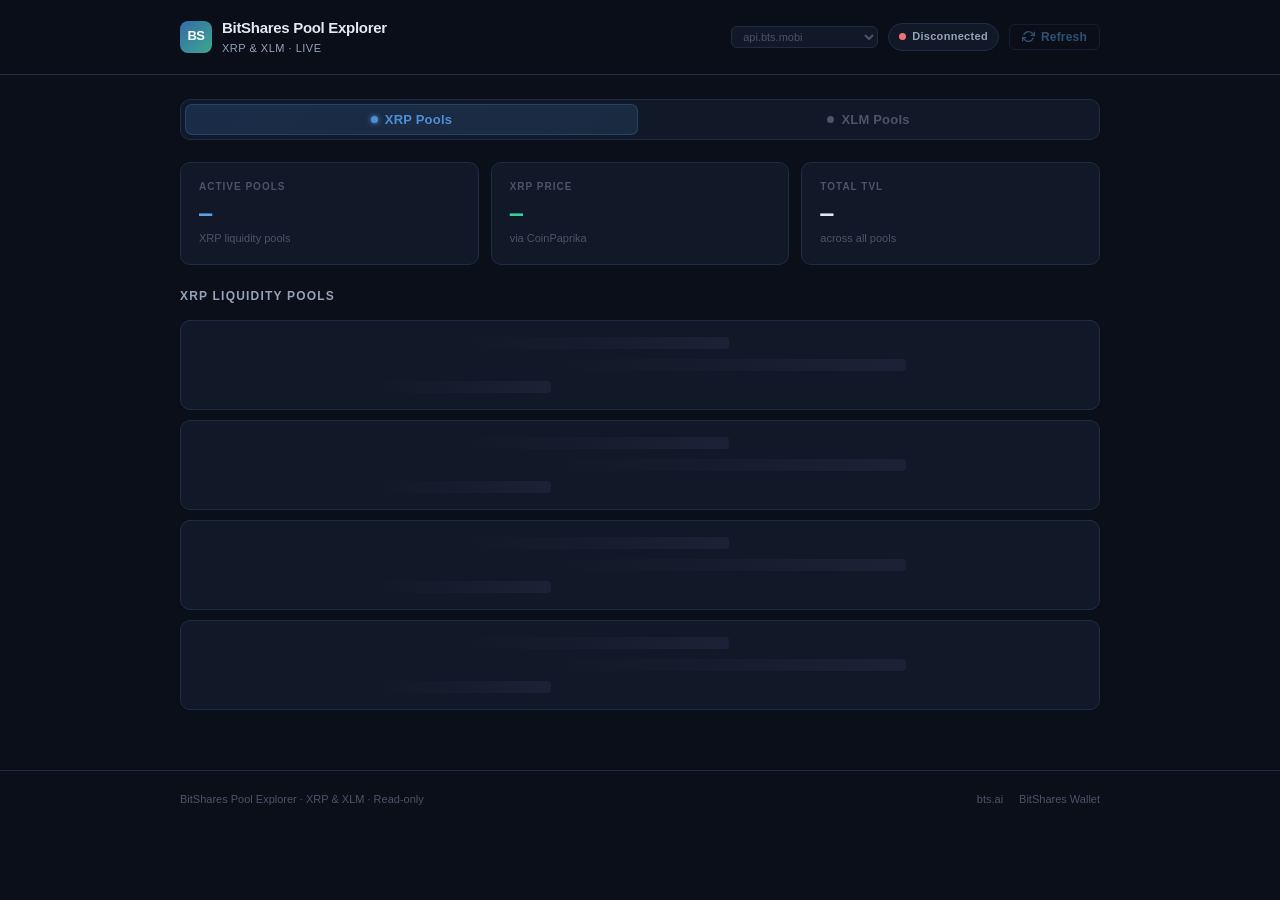
==== index.html @ 39a5f492 "Add files via upload" ====
<!DOCTYPE html>
<html lang="en">
<head>
  <meta charset="UTF-8" />
  <meta name="viewport" content="width=device-width, initial-scale=1.0" />
  <title>BitShares Pool Explorer · XRP &amp; XLM</title>
  <style>
    /* ── Reset & Base ─────────────────────────────────────────── */
    *, *::before, *::after { box-sizing: border-box; margin: 0; padding: 0; }

    :root {
      --bg:          #0b0f1a;
      --surface:     #111827;
      --surface2:    #1a2235;
      --border:      #1e2d45;
      --border2:     #243350;

      /* XRP palette */
      --xrp:         #346aa9;
      --xrp-light:   #4d8fd4;
      --xrp-glow:    rgba(52, 106, 169, 0.18);

      /* XLM palette */
      --xlm:         #2d6e5e;
      --xlm-light:   #3da88e;
      --xlm-glow:    rgba(45, 110, 94, 0.18);

      /* Active token colours (swapped by JS) */
      --tok:         var(--xrp);
      --tok-light:   var(--xrp-light);
      --tok-glow:    var(--xrp-glow);

      --accent:      #5ba3e0;
      --green:       #34d399;
      --red:         #f87171;
      --yellow:      #fbbf24;
      --text:        #e2e8f0;
      --text-dim:    #94a3b8;
      --text-mute:   #4a5568;
      --mono:        'SF Mono', 'Fira Code', 'Fira Mono', 'Roboto Mono', monospace;
      --radius:      10px;
      --radius-sm:   6px;
      --tr:          180ms ease;
    }

    html { scroll-behavior: smooth; }

    body {
      font-family: -apple-system, BlinkMacSystemFont, 'Segoe UI', Roboto, Oxygen, sans-serif;
      background: var(--bg);
      color: var(--text);
      min-height: 100vh;
      line-height: 1.6;
      -webkit-font-smoothing: antialiased;
    }

    /* ── Layout ───────────────────────────────────────────────── */
    .wrap { max-width: 960px; margin: 0 auto; padding: 0 20px; }

    /* ── Header ───────────────────────────────────────────────── */
    header {
      border-bottom: 1px solid var(--border);
      padding: 16px 0;
      position: sticky; top: 0;
      background: rgba(11,15,26,0.93);
      backdrop-filter: blur(12px);
      -webkit-backdrop-filter: blur(12px);
      z-index: 100;
    }

    .header-inner {
      display: flex; align-items: center;
      justify-content: space-between; gap: 12px;
    }

    .brand { display: flex; align-items: center; gap: 10px; }

    .brand-icon {
      width: 32px; height: 32px;
      background: linear-gradient(135deg, var(--xrp) 0%, var(--xlm-light) 100%);
      border-radius: 8px;
      display: flex; align-items: center; justify-content: center;
      font-size: 13px; font-weight: 800; color: #fff;
      letter-spacing: -0.5px; flex-shrink: 0;
    }

    .brand-name  { font-size: 15px; font-weight: 700; letter-spacing: -0.3px; }
    .brand-sub   { font-size: 11px; color: var(--text-dim); letter-spacing: 0.5px; text-transform: uppercase; }

    .header-right { display: flex; align-items: center; gap: 10px; }

    /* ── Status pill ──────────────────────────────────────────── */
    .status-pill {
      display: flex; align-items: center; gap: 6px;
      font-size: 11px; font-weight: 600; color: var(--text-dim);
      background: var(--surface); border: 1px solid var(--border);
      border-radius: 20px; padding: 4px 10px; letter-spacing: 0.3px;
      transition: var(--tr);
    }
    .status-dot {
      width: 7px; height: 7px; border-radius: 50%;
      background: var(--text-mute); transition: var(--tr); flex-shrink: 0;
    }
    .status-pill.connected  .status-dot { background: var(--green); box-shadow: 0 0 6px var(--green); }
    .status-pill.connecting .status-dot { background: var(--yellow); animation: pulse 1s infinite; }
    .status-pill.error      .status-dot { background: var(--red); }

    @keyframes pulse { 0%,100%{opacity:1} 50%{opacity:.3} }

    /* ── Refresh button ───────────────────────────────────────── */
    .btn-refresh {
      display: flex; align-items: center; gap: 6px;
      font-size: 12px; font-weight: 600; color: var(--accent);
      background: transparent; border: 1px solid var(--border2);
      border-radius: var(--radius-sm); padding: 5px 12px;
      cursor: pointer; transition: var(--tr); letter-spacing: 0.2px;
    }
    .btn-refresh:hover:not(:disabled) {
      background: var(--xrp-glow); border-color: var(--xrp); color: var(--xrp-light);
    }
    .btn-refresh:disabled { opacity: .45; cursor: not-allowed; }
    .btn-refresh svg { transition: transform .5s ease; }
    .btn-refresh.spinning svg { animation: spin .7s linear infinite; }
    @keyframes spin { to { transform: rotate(360deg); } }

    /* ── Node selector ────────────────────────────────────────── */
    .node-select {
      font-size: 11px; color: var(--text-mute);
      background: var(--surface); border: 1px solid var(--border);
      border-radius: var(--radius-sm); padding: 3px 7px;
      cursor: pointer; outline: none; transition: var(--tr);
    }
    .node-select:hover, .node-select:focus {
      border-color: var(--border2); color: var(--text-dim);
    }

    /* ── Tab bar ──────────────────────────────────────────────── */
    .tab-bar {
      display: flex; gap: 4px;
      background: var(--surface); border: 1px solid var(--border);
      border-radius: var(--radius); padding: 4px;
      margin-bottom: 22px;
    }

    .tab-btn {
      flex: 1; display: flex; align-items: center; justify-content: center; gap: 7px;
      font-size: 13px; font-weight: 700; letter-spacing: 0.2px;
      padding: 8px 14px; border-radius: 7px; border: none;
      background: transparent; color: var(--text-mute);
      cursor: pointer; transition: var(--tr);
    }
    .tab-btn:hover { color: var(--text-dim); background: var(--surface2); }

    .tab-btn.active-xrp {
      background: linear-gradient(135deg, rgba(52,106,169,.25) 0%, rgba(77,143,212,.15) 100%);
      color: var(--xrp-light);
      box-shadow: inset 0 0 0 1px rgba(52,106,169,.4);
    }
    .tab-btn.active-xlm {
      background: linear-gradient(135deg, rgba(45,110,94,.25) 0%, rgba(61,168,142,.15) 100%);
      color: var(--xlm-light);
      box-shadow: inset 0 0 0 1px rgba(45,110,94,.4);
    }

    .tab-dot {
      width: 7px; height: 7px; border-radius: 50%; flex-shrink: 0;
    }
    .tab-btn.active-xrp .tab-dot { background: var(--xrp-light); box-shadow: 0 0 5px var(--xrp-light); }
    .tab-btn.active-xlm .tab-dot { background: var(--xlm-light); box-shadow: 0 0 5px var(--xlm-light); }
    .tab-btn:not(.active-xrp):not(.active-xlm) .tab-dot { background: var(--text-mute); }

    /* ── Main ─────────────────────────────────────────────────── */
    main { padding: 24px 0 60px; }

    /* ── Summary bar ──────────────────────────────────────────── */
    .summary-bar {
      display: grid; grid-template-columns: repeat(3,1fr);
      gap: 12px; margin-bottom: 22px;
    }

    .stat-card {
      background: var(--surface); border: 1px solid var(--border);
      border-radius: var(--radius); padding: 16px 18px;
      position: relative; overflow: hidden; transition: border-color var(--tr);
    }
    .stat-card::before {
      content: ''; position: absolute; top: 0; left: 0; right: 0; height: 2px;
      background: linear-gradient(90deg, var(--tok) 0%, var(--tok-light) 100%);
      opacity: 0; transition: opacity var(--tr);
    }
    .stat-card:hover { border-color: var(--border2); }
    .stat-card:hover::before { opacity: 1; }

    .stat-label {
      font-size: 10px; font-weight: 700; text-transform: uppercase;
      letter-spacing: 1px; color: var(--text-mute); margin-bottom: 6px;
    }
    .stat-value {
      font-size: 22px; font-weight: 800; font-family: var(--mono);
      letter-spacing: -0.5px; line-height: 1.2;
    }
    .stat-value.green { color: var(--green); }
    .stat-value.tok   { color: var(--accent); }
    .stat-sub { font-size: 11px; color: var(--text-mute); margin-top: 3px; }

    /* ── Section heading ──────────────────────────────────────── */
    .section-head {
      display: flex; align-items: center; justify-content: space-between;
      margin-bottom: 14px;
    }
    .section-title {
      font-size: 12px; font-weight: 700; text-transform: uppercase;
      letter-spacing: 1.2px; color: var(--text-dim);
    }
    .section-count { font-size: 11px; color: var(--text-mute); }

    /* ── Pool list ────────────────────────────────────────────── */
    .pool-list { display: flex; flex-direction: column; gap: 10px; }

    /* ── Pool card ────────────────────────────────────────────── */
    .pool-card {
      background: var(--surface); border: 1px solid var(--border);
      border-radius: var(--radius); overflow: hidden;
      transition: border-color var(--tr), box-shadow var(--tr);
    }
    .pool-card:hover {
      border-color: var(--border2); box-shadow: 0 4px 24px rgba(0,0,0,.3);
    }

    .pool-card-inner {
      display: grid; grid-template-columns: auto 1fr auto; align-items: center;
    }

    .pool-accent {
      width: 3px; align-self: stretch;
      background: linear-gradient(180deg, var(--tok) 0%, var(--tok-light) 100%);
    }

    .pool-main { padding: 14px 16px; display: flex; flex-direction: column; gap: 8px; min-width: 0; }

    .pool-top {
      display: flex; align-items: center; justify-content: space-between; gap: 12px;
    }
    .pool-name-row { display: flex; align-items: center; gap: 8px; min-width: 0; }

    .pool-badge {
      font-size: 10px; font-weight: 700; text-transform: uppercase; letter-spacing: .8px;
      background: var(--tok-glow); border: 1px solid rgba(255,255,255,.08);
      color: var(--tok-light); border-radius: 4px; padding: 2px 6px; flex-shrink: 0;
    }
    .pool-name {
      font-size: 14px; font-weight: 700;
      white-space: nowrap; overflow: hidden; text-overflow: ellipsis;
    }
    .pool-id { font-size: 10px; color: var(--text-mute); font-family: var(--mono); flex-shrink: 0; }
    .pool-fee-badge {
      font-size: 10px; font-weight: 600; color: var(--text-mute);
      background: var(--surface2); border: 1px solid var(--border);
      border-radius: 4px; padding: 2px 7px; flex-shrink: 0;
    }

    .pool-balances { display: flex; align-items: center; gap: 6px; flex-wrap: wrap; }

    .balance-chip {
      display: flex; align-items: center; gap: 5px;
      background: var(--surface2); border: 1px solid var(--border);
      border-radius: var(--radius-sm); padding: 4px 10px;
      font-size: 12px; font-family: var(--mono); transition: var(--tr);
    }
    .balance-chip:hover { border-color: var(--border2); }
    .balance-chip .sym { font-size: 10px; font-weight: 700; color: var(--text-dim); text-transform: uppercase; }
    .balance-chip .amt { font-weight: 600; }

    .balance-sep { color: var(--text-mute); font-size: 12px; padding: 0 2px; }
    .metric-ratio { font-size: 11px; color: var(--text-mute); font-family: var(--mono); }

    .pool-metrics {
      padding: 14px 18px 14px 0;
      display: flex; flex-direction: column; align-items: flex-end; gap: 6px; flex-shrink: 0;
    }
    .metric-tvl {
      font-size: 16px; font-weight: 800; color: var(--accent);
      font-family: var(--mono); letter-spacing: -0.5px;
    }
    .metric-label {
      font-size: 10px; font-weight: 700; text-transform: uppercase;
      letter-spacing: .8px; color: var(--text-mute);
    }
    .metric-usd { font-size: 12px; color: var(--green); font-family: var(--mono); font-weight: 600; }

    .pool-share-row { padding: 0 16px 12px; }
    .share-bar-wrap { display: flex; align-items: center; gap: 8px; }
    .share-bar-track {
      flex: 1; height: 3px; background: var(--surface2); border-radius: 2px; overflow: hidden;
    }
    .share-bar-fill {
      height: 100%;
      background: linear-gradient(90deg, var(--tok) 0%, var(--tok-light) 100%);
      border-radius: 2px; transition: width .6s cubic-bezier(.4,0,.2,1);
    }
    .share-pct {
      font-size: 10px; font-family: var(--mono); color: var(--text-mute);
      flex-shrink: 0; width: 34px; text-align: right;
    }

    /* ── State boxes ──────────────────────────────────────────── */
    .state-box {
      background: var(--surface); border: 1px solid var(--border);
      border-radius: var(--radius); padding: 40px 24px; text-align: center;
    }
    .state-icon { font-size: 32px; margin-bottom: 12px; display: block; }
    .state-title { font-size: 15px; font-weight: 700; margin-bottom: 6px; }
    .state-msg { font-size: 13px; color: var(--text-dim); max-width: 320px; margin: 0 auto 16px; }

    .state-box.error-box {
      border-color: rgba(248,113,113,.25); background: rgba(248,113,113,.04);
    }
    .state-box.error-box .state-title { color: var(--red); }

    .btn-retry {
      font-size: 12px; font-weight: 700; color: var(--red);
      background: transparent; border: 1px solid rgba(248,113,113,.4);
      border-radius: var(--radius-sm); padding: 7px 18px;
      cursor: pointer; transition: var(--tr); letter-spacing: .3px;
    }
    .btn-retry:hover { background: rgba(248,113,113,.1); border-color: var(--red); }

    /* ── Skeleton ─────────────────────────────────────────────── */
    .skeleton {
      background: linear-gradient(90deg, var(--surface) 25%, var(--surface2) 50%, var(--surface) 75%);
      background-size: 200% 100%; animation: shimmer 1.4s infinite; border-radius: 4px;
    }
    @keyframes shimmer { 0%{background-position:200% 0} 100%{background-position:-200% 0} }

    .skel-card {
      background: var(--surface); border: 1px solid var(--border);
      border-radius: var(--radius); padding: 16px;
      display: flex; flex-direction: column; gap: 10px;
    }
    .skel-line { height: 12px; }
    .skel-line.w-60 { width: 60%; }
    .skel-line.w-40 { width: 40%; }
    .skel-line.w-80 { width: 80%; }

    /* ── Footer ───────────────────────────────────────────────── */
    footer { border-top: 1px solid var(--border); padding: 20px 0; }
    .footer-inner {
      display: flex; align-items: center; justify-content: space-between;
      flex-wrap: wrap; gap: 10px;
    }
    .footer-left { font-size: 11px; color: var(--text-mute); }
    .footer-right { display: flex; align-items: center; gap: 16px; }
    .footer-link {
      font-size: 11px; color: var(--text-mute); text-decoration: none; transition: color var(--tr);
    }
    .footer-link:hover { color: var(--accent); }
    .last-updated { font-size: 11px; color: var(--text-mute); font-family: var(--mono); }

    /* ── Price flash ──────────────────────────────────────────── */
    .price-flash { animation: flash .4s ease; }
    @keyframes flash { 0%{color:var(--green)} 100%{color:inherit} }

    /* ── Tab panel visibility ─────────────────────────────────── */
    .tab-panel { display: none; }
    .tab-panel.active { display: block; }

    /* ── Responsive ───────────────────────────────────────────── */
    @media (max-width: 640px) {
      .summary-bar { grid-template-columns: repeat(2,1fr); }
      .summary-bar .stat-card:last-child { grid-column: 1/-1; }
      .pool-card-inner { grid-template-columns: auto 1fr; }
      .pool-metrics { display: none; }
      .stat-value { font-size: 18px; }
      .header-inner { flex-wrap: wrap; gap: 8px; }
      .tab-btn { font-size: 12px; padding: 7px 10px; }
    }
    @media (max-width: 420px) {
      .summary-bar { grid-template-columns: 1fr; }
      .summary-bar .stat-card:last-child { grid-column: auto; }
    }
  </style>
</head>
<body>

<!-- ── Header ───────────────────────────────────────────────── -->
<header>
  <div class="wrap">
    <div class="header-inner">
      <div class="brand">
        <div class="brand-icon">BS</div>
        <div>
          <div class="brand-name">BitShares Pool Explorer</div>
          <div class="brand-sub">XRP &amp; XLM · Live</div>
        </div>
      </div>
      <div class="header-right">
        <select class="node-select" id="nodeSelect" title="BitShares node">
          <option value="wss://api.bts.mobi/ws">api.bts.mobi</option>
          <option value="wss://node.xbts.io/ws">node.xbts.io</option>
          <option value="wss://eu.nodes.bitshares.ws/ws">eu.nodes.bitshares.ws</option>
          <option value="wss://api.bitshares.bhuz.info/ws">api.bitshares.bhuz.info</option>
        </select>
        <div class="status-pill connecting" id="statusPill">
          <div class="status-dot"></div>
          <span id="statusText">Connecting</span>
        </div>
        <button class="btn-refresh" id="refreshBtn" disabled>
          <svg id="refreshIcon" width="13" height="13" viewBox="0 0 24 24" fill="none"
               stroke="currentColor" stroke-width="2.5" stroke-linecap="round" stroke-linejoin="round">
            <polyline points="23 4 23 10 17 10"></polyline>
            <polyline points="1 20 1 14 7 14"></polyline>
            <path d="M3.51 9a9 9 0 0 1 14.85-3.36L23 10M1 14l4.64 4.36A9 9 0 0 0 20.49 15"></path>
          </svg>
          Refresh
        </button>
      </div>
    </div>
  </div>
</header>

<!-- ── Main ─────────────────────────────────────────────────── -->
<main>
  <div class="wrap">

    <!-- Tab bar -->
    <div class="tab-bar">
      <button class="tab-btn active-xrp" id="tabXRP" onclick="switchTab('xrp')">
        <span class="tab-dot"></span> XRP Pools
      </button>
      <button class="tab-btn" id="tabXLM" onclick="switchTab('xlm')">
        <span class="tab-dot"></span> XLM Pools
      </button>
    </div>

    <!-- ── XRP Panel ──────────────────────────────────────────── -->
    <div class="tab-panel active" id="panelXRP">
      <div class="summary-bar">
        <div class="stat-card">
          <div class="stat-label">Active Pools</div>
          <div class="stat-value tok" id="xrpStatPools">—</div>
          <div class="stat-sub">XRP liquidity pools</div>
        </div>
        <div class="stat-card">
          <div class="stat-label">XRP Price</div>
          <div class="stat-value green" id="xrpStatPrice">—</div>
          <div class="stat-sub">via CoinPaprika</div>
        </div>
        <div class="stat-card">
          <div class="stat-label">Total TVL</div>
          <div class="stat-value" id="xrpStatTVL">—</div>
          <div class="stat-sub" id="xrpStatTVLUsd">across all pools</div>
        </div>
      </div>
      <div class="section-head">
        <div class="section-title">XRP Liquidity Pools</div>
        <div class="section-count" id="xrpPoolCount"></div>
      </div>
      <div class="pool-list" id="xrpPoolList">
        <div class="skel-card"><div class="skel-line w-60 skeleton"></div><div class="skel-line w-80 skeleton"></div><div class="skel-line w-40 skeleton"></div></div>
        <div class="skel-card"><div class="skel-line w-60 skeleton"></div><div class="skel-line w-80 skeleton"></div><div class="skel-line w-40 skeleton"></div></div>
        <div class="skel-card"><div class="skel-line w-60 skeleton"></div><div class="skel-line w-80 skeleton"></div><div class="skel-line w-40 skeleton"></div></div>
        <div class="skel-card"><div class="skel-line w-60 skeleton"></div><div class="skel-line w-80 skeleton"></div><div class="skel-line w-40 skeleton"></div></div>
      </div>
    </div>

    <!-- ── XLM Panel ──────────────────────────────────────────── -->
    <div class="tab-panel" id="panelXLM">
      <div class="summary-bar">
        <div class="stat-card">
          <div class="stat-label">Active Pools</div>
          <div class="stat-value tok" id="xlmStatPools">—</div>
          <div class="stat-sub">XLM liquidity pools</div>
        </div>
        <div class="stat-card">
          <div class="stat-label">XLM Price</div>
          <div class="stat-value green" id="xlmStatPrice">—</div>
          <div class="stat-sub">via CoinPaprika</div>
        </div>
        <div class="stat-card">
          <div class="stat-label">Total TVL</div>
          <div class="stat-value" id="xlmStatTVL">—</div>
          <div class="stat-sub" id="xlmStatTVLUsd">across all pools</div>
        </div>
      </div>
      <div class="section-head">
        <div class="section-title">XLM Liquidity Pools</div>
        <div class="section-count" id="xlmPoolCount"></div>
      </div>
      <div class="pool-list" id="xlmPoolList">
        <div class="skel-card"><div class="skel-line w-60 skeleton"></div><div class="skel-line w-80 skeleton"></div><div class="skel-line w-40 skeleton"></div></div>
        <div class="skel-card"><div class="skel-line w-60 skeleton"></div><div class="skel-line w-80 skeleton"></div><div class="skel-line w-40 skeleton"></div></div>
        <div class="skel-card"><div class="skel-line w-60 skeleton"></div><div class="skel-line w-80 skeleton"></div><div class="skel-line w-40 skeleton"></div></div>
      </div>
    </div>

  </div>
</main>

<!-- ── Footer ───────────────────────────────────────────────── -->
<footer>
  <div class="wrap">
    <div class="footer-inner">
      <div class="footer-left">BitShares Pool Explorer · XRP &amp; XLM · Read-only</div>
      <div class="footer-right">
        <span class="last-updated" id="lastUpdated"></span>
        <a class="footer-link" href="https://bts.ai" target="_blank" rel="noopener">bts.ai</a>
        <a class="footer-link" href="https://wallet.bitshares.org" target="_blank" rel="noopener">BitShares Wallet</a>
      </div>
    </div>
  </div>
</footer>

<script>
(() => {
  'use strict';

  /* ── Pool configuration ──────────────────────────────────── */
  const POOLS = {
    xrp: {
      ids: ['1.19.44', '1.19.133', '1.19.518', '1.19.394'],
      labels: {
        '1.19.44':  'XRP / TWENTIX',
        '1.19.133': 'XRP / BTS',
        '1.19.518': 'XRP / BTC',
        '1.19.394': 'XRP / HONEST.MONEY',
      },
      tokenSymbolPattern: /xrp/i,
      priceUrl: 'https://api.coinpaprika.com/v1/tickers/xrp-xrp',
      tokenName: 'XRP',
      cssToken: 'xrp',
    },
    xlm: {
      ids: ['1.19.464', '1.19.399', '1.19.434'],
      labels: {
        '1.19.464': 'TWENTIX / XLM',
        '1.19.399': 'BTS / XLM',
        '1.19.434': 'HONEST.MONEY / XLM',
      },
      tokenSymbolPattern: /xlm/i,
      priceUrl: 'https://api.coinpaprika.com/v1/tickers/xlm-stellar',
      tokenName: 'XLM',
      cssToken: 'xlm',
    },
  };

  /* ── App state ───────────────────────────────────────────── */
  const state = {
    xrp: { pools: [], price: null, loaded: false, loading: false },
    xlm: { pools: [], price: null, loaded: false, loading: false },
  };

  let activeTab = 'xrp';

  /* ── WebSocket / RPC ─────────────────────────────────────── */
  let ws = null;
  let callId = 0;
  const pending = new Map();
  let reconnectAttempts = 0;
  const MAX_RECONNECT = 6;
  let refreshTimer = null;
  const REFRESH_INTERVAL_MS = 60_000;

  /* ── DOM helpers ─────────────────────────────────────────── */
  const $ = id => document.getElementById(id);

  /* ── Number formatting ───────────────────────────────────── */
  function fmtNum(n, d = 2) {
    if (n >= 1_000_000) return (n / 1_000_000).toFixed(d) + 'M';
    if (n >= 1_000)     return (n / 1_000).toFixed(d) + 'K';
    return n.toFixed(d);
  }

  function fmtToken(n, sym) {
    if (n >= 1_000_000) return (n / 1_000_000).toFixed(3) + 'M ' + sym;
    if (n >= 1_000)     return (n / 1_000).toFixed(2) + 'K ' + sym;
    return n.toFixed(4) + ' ' + sym;
  }

  function fmtUSD(n) {
    if (n >= 1_000_000) return '$' + (n / 1_000_000).toFixed(2) + 'M';
    if (n >= 1_000)     return '$' + (n / 1_000).toFixed(2) + 'K';
    return '$' + n.toFixed(2);
  }

  function fmtTime(d) {
    return d.toLocaleTimeString([], { hour: '2-digit', minute: '2-digit', second: '2-digit' });
  }

  function escHtml(s) {
    return String(s)
      .replace(/&/g,'&amp;').replace(/</g,'&lt;')
      .replace(/>/g,'&gt;').replace(/"/g,'&quot;');
  }

  /* ── Status UI ───────────────────────────────────────────── */
  function setStatus(cls, label) {
    $('statusPill').className = 'status-pill ' + cls;
    $('statusText').textContent = label;
  }

  function setRefreshing(active) {
    $('refreshBtn').disabled = active;
    $('refreshBtn').classList.toggle('spinning', active);
  }

  /* ── CSS token theme ─────────────────────────────────────── */
  function applyTokenTheme(tok) {
    const root = document.documentElement;
    if (tok === 'xlm') {
      root.style.setProperty('--tok',       'var(--xlm)');
      root.style.setProperty('--tok-light', 'var(--xlm-light)');
      root.style.setProperty('--tok-glow',  'var(--xlm-glow)');
    } else {
      root.style.setProperty('--tok',       'var(--xrp)');
      root.style.setProperty('--tok-light', 'var(--xrp-light)');
      root.style.setProperty('--tok-glow',  'var(--xrp-glow)');
    }
  }

  /* ── Tab switching ───────────────────────────────────────── */
  window.switchTab = function(tab) {
    activeTab = tab;

    // Panels
    $('panelXRP').classList.toggle('active', tab === 'xrp');
    $('panelXLM').classList.toggle('active', tab === 'xlm');

    // Tab buttons
    $('tabXRP').className = 'tab-btn' + (tab === 'xrp' ? ' active-xrp' : '');
    $('tabXLM').className = 'tab-btn' + (tab === 'xlm' ? ' active-xlm' : '');

    // Theme
    applyTokenTheme(tab);

    // Lazy-load: fetch XLM data the first time the tab is opened
    if (tab === 'xlm' && !state.xlm.loaded && !state.xlm.loading) {
      loadToken('xlm');
    }
  };

  /* ── WebSocket connection ────────────────────────────────── */
  function getNodeUrl() { return $('nodeSelect').value; }

  function connect() {
    if (ws && (ws.readyState === WebSocket.OPEN || ws.readyState === WebSocket.CONNECTING)) return;
    setStatus('connecting', 'Connecting');
    $('refreshBtn').disabled = true;

    ws = new WebSocket(getNodeUrl());

    ws.onopen = () => {
      reconnectAttempts = 0;
      setStatus('connected', 'Live');
      $('refreshBtn').disabled = false;
      loadToken('xrp');
    };

    ws.onmessage = evt => {
      let msg;
      try { msg = JSON.parse(evt.data); } catch { return; }
      const entry = pending.get(msg.id);
      if (!entry) return;
      clearTimeout(entry.timer);
      pending.delete(msg.id);
      msg.error ? entry.reject(new Error(msg.error.message || 'RPC error'))
                : entry.resolve(msg.result);
    };

    ws.onclose = () => {
      setStatus('error', 'Disconnected');
      $('refreshBtn').disabled = true;
      scheduleReconnect();
    };

    ws.onerror = () => setStatus('error', 'Error');
  }

  function scheduleReconnect() {
    if (reconnectAttempts >= MAX_RECONNECT) { setStatus('error', 'Offline'); return; }
    reconnectAttempts++;
    setTimeout(connect, Math.min(1000 * reconnectAttempts, 15000));
  }

  function rpc(method, params, timeout = 12_000) {
    return new Promise((resolve, reject) => {
      if (!ws || ws.readyState !== WebSocket.OPEN) {
        reject(new Error('WebSocket not open')); return;
      }
      const id = ++callId;
      const timer = setTimeout(() => {
        pending.delete(id); reject(new Error('RPC timeout'));
      }, timeout);
      pending.set(id, { resolve, reject, timer });
      ws.send(JSON.stringify({ id, method: 'call', params: [0, method, params] }));
    });
  }

  /* ── BitShares data fetching ─────────────────────────────── */
  async function getObjects(ids) {
    return rpc('get_objects', [ids]);
  }

  async function fetchPoolData(cfg) {
    const raw = await getObjects(cfg.ids);
    const valid = raw.filter(Boolean);

    const assetIds = [...new Set(valid.flatMap(p => [p.asset_a, p.asset_b]))];
    const assetObjs = await getObjects(assetIds);
    const assetMap = {};
    assetObjs.filter(Boolean).forEach(a => { assetMap[a.id] = a; });

    return valid.map(pool => {
      const assetA = assetMap[pool.asset_a] || { symbol: '?', precision: 5 };
      const assetB = assetMap[pool.asset_b] || { symbol: '?', precision: 5 };
      const amtA   = pool.balance_a / Math.pow(10, assetA.precision);
      const amtB   = pool.balance_b / Math.pow(10, assetB.precision);

      // Identify the native-token side (XRP or XLM)
      const isTokA = cfg.tokenSymbolPattern.test(assetA.symbol);
      const isTokB = cfg.tokenSymbolPattern.test(assetB.symbol);
      const tokAmt = isTokA ? amtA : isTokB ? amtB : amtB;

      // TVL = 2 × native-token balance (balanced pool invariant)
      const tvl = 2 * tokAmt;

      // Price ratio: units of the non-native asset per 1 native token
      let ratio = 0, ratioSymbol = '';
      if (isTokA && amtA > 0) { ratio = amtB / amtA; ratioSymbol = assetB.symbol; }
      else if (isTokB && amtB > 0) { ratio = amtA / amtB; ratioSymbol = assetA.symbol; }

      const feePct = pool.taker_fee_percent != null
        ? (pool.taker_fee_percent / 100).toFixed(2) + '%' : '—';

      return {
        id: pool.id,
        name: cfg.labels[pool.id] || `${assetA.symbol}/${assetB.symbol}`,
        assetA: { symbol: assetA.symbol, amount: amtA },
        assetB: { symbol: assetB.symbol, amount: amtB },
        tvl, ratio, ratioSymbol, feePct,
      };
    });
  }

  async function fetchPrice(url) {
    try {
      const res  = await fetch(url);
      const data = await res.json();
      return data?.quotes?.USD?.price ?? null;
    } catch { return null; }
  }

  /* ── Render helpers ──────────────────────────────────────── */
  function renderSkeletons(listEl, count) {
    listEl.innerHTML = Array.from({ length: count }, () => `
      <div class="skel-card">
        <div class="skel-line w-60 skeleton"></div>
        <div class="skel-line w-80 skeleton"></div>
        <div class="skel-line w-40 skeleton"></div>
      </div>`).join('');
  }

  function renderSummary(tok, pools, price) {
    const totalTVL = pools.reduce((s, p) => s + p.tvl, 0);
    const cfg = POOLS[tok];
    const pfx = tok; // 'xrp' or 'xlm'

    $(pfx + 'StatPools').textContent = pools.length;

    const priceEl = $(pfx + 'StatPrice');
    if (price !== null) {
      priceEl.textContent = '$' + price.toFixed(4);
      priceEl.classList.add('price-flash');
      setTimeout(() => priceEl.classList.remove('price-flash'), 500);
    } else {
      priceEl.textContent = '—';
    }

    $(pfx + 'StatTVL').textContent = fmtToken(totalTVL, cfg.tokenName);
    $(pfx + 'StatTVLUsd').textContent = price
      ? fmtUSD(totalTVL * price) + ' estimated'
      : 'across all pools';

    $(pfx + 'PoolCount').textContent = pools.length + ' pool' + (pools.length !== 1 ? 's' : '');
    $('lastUpdated').textContent = 'Updated ' + fmtTime(new Date());
  }

  function renderPools(tok, pools, price) {
    const listEl = $(tok + 'PoolList');
    const cfg    = POOLS[tok];

    if (!pools.length) {
      listEl.innerHTML = `
        <div class="state-box error-box">
          <span class="state-icon">⚠</span>
          <div class="state-title">No pools returned</div>
          <div class="state-msg">The node returned no data for the configured ${cfg.tokenName} pool IDs.</div>
          <button class="btn-retry" onclick="window.bsExplorer.reload('${tok}')">Retry</button>
        </div>`;
      return;
    }

    const totalTVL = pools.reduce((s, p) => s + p.tvl, 0);
    const sorted   = [...pools].sort((a, b) => b.tvl - a.tvl);

    listEl.innerHTML = sorted.map((pool, idx) => {
      const sharePct = totalTVL > 0 ? (pool.tvl / totalTVL * 100) : 0;
      const usdTVL   = price ? fmtUSD(pool.tvl * price) : null;

      return `
        <div class="pool-card">
          <div class="pool-card-inner">
            <div class="pool-accent"></div>
            <div class="pool-main">
              <div class="pool-top">
                <div class="pool-name-row">
                  <span class="pool-badge">LP ${idx + 1}</span>
                  <span class="pool-name">${escHtml(pool.name)}</span>
                  <span class="pool-id">${escHtml(pool.id)}</span>
                </div>
                <span class="pool-fee-badge">Fee ${escHtml(pool.feePct)}</span>
              </div>
              <div class="pool-balances">
                <div class="balance-chip">
                  <span class="sym">${escHtml(pool.assetA.symbol)}</span>
                  <span class="amt">${fmtNum(pool.assetA.amount, 4)}</span>
                </div>
                <span class="balance-sep">⇄</span>
                <div class="balance-chip">
                  <span class="sym">${escHtml(pool.assetB.symbol)}</span>
                  <span class="amt">${fmtNum(pool.assetB.amount, 4)}</span>
                </div>
                ${pool.ratio > 0
                  ? `<span class="metric-ratio">1 ${escHtml(cfg.tokenName)} ≈ ${fmtNum(pool.ratio, 5)} ${escHtml(pool.ratioSymbol)}</span>`
                  : ''}
              </div>
            </div>
            <div class="pool-metrics">
              <div class="metric-label">TVL</div>
              <div class="metric-tvl">${fmtToken(pool.tvl, cfg.tokenName)}</div>
              ${usdTVL ? `<div class="metric-usd">${usdTVL}</div>` : ''}
            </div>
          </div>
          <div class="pool-share-row">
            <div class="share-bar-wrap">
              <div class="share-bar-track">
                <div class="share-bar-fill" style="width:${sharePct.toFixed(1)}%"></div>
              </div>
              <span class="share-pct">${sharePct.toFixed(1)}%</span>
            </div>
          </div>
        </div>`;
    }).join('');
  }

  function renderError(tok, msg) {
    const listEl = $(tok + 'PoolList');
    listEl.innerHTML = `
      <div class="state-box error-box">
        <span class="state-icon">✕</span>
        <div class="state-title">Connection Error</div>
        <div class="state-msg">${escHtml(msg)}</div>
        <button class="btn-retry" onclick="window.bsExplorer.reload('${tok}')">Retry</button>
      </div>`;
  }

  /* ── Load orchestration ──────────────────────────────────── */
  async function loadToken(tok) {
    const s   = state[tok];
    const cfg = POOLS[tok];

    if (s.loading) return;
    s.loading = true;

    // Only show spinner if this is the active tab
    if (tok === activeTab) setRefreshing(true);

    // Show skeletons on first load
    if (!s.loaded) renderSkeletons($(tok + 'PoolList'), cfg.ids.length);

    try {
      const [price, pools] = await Promise.all([
        fetchPrice(cfg.priceUrl),
        fetchPoolData(cfg),
      ]);

      s.price  = price;
      s.pools  = pools;
      s.loaded = true;

      renderSummary(tok, pools, price);
      renderPools(tok, pools, price);
    } catch (err) {
      console.error('[BSExplorer]', tok, err);
      renderError(tok, err.message || 'Unknown error. Please retry.');
    } finally {
      s.loading = false;
      if (tok === activeTab) setRefreshing(false);
    }
  }

  async function loadAll() {
    setRefreshing(true);
    // Always reload active tab; reload the other only if already loaded
    const other = activeTab === 'xrp' ? 'xlm' : 'xrp';
    const tasks = [loadToken(activeTab)];
    if (state[other].loaded) tasks.push(loadToken(other));
    await Promise.all(tasks);
    setRefreshing(false);
  }

  /* ── Auto-refresh ────────────────────────────────────────── */
  function startAutoRefresh() {
    clearInterval(refreshTimer);
    refreshTimer = setInterval(() => {
      if (ws && ws.readyState === WebSocket.OPEN) loadAll();
    }, REFRESH_INTERVAL_MS);
  }

  /* ── Event listeners ─────────────────────────────────────── */
  $('refreshBtn').addEventListener('click', () => {
    if (!$('refreshBtn').disabled) loadAll();
  });

  $('nodeSelect').addEventListener('change', () => {
    if (ws) { ws.onclose = null; ws.close(); ws = null; }
    pending.forEach(({ reject, timer }) => { clearTimeout(timer); reject(new Error('Node changed')); });
    pending.clear();
    reconnectAttempts = 0;
    // Reset loaded flags so fresh skeletons appear
    state.xrp.loaded = false;
    state.xlm.loaded = false;
    connect();
  });

  /* ── Boot ────────────────────────────────────────────────── */
  connect();
  startAutoRefresh();

  // Expose for retry buttons
  window.bsExplorer = { reload: loadToken };

})();
</script>
</body>
</html>
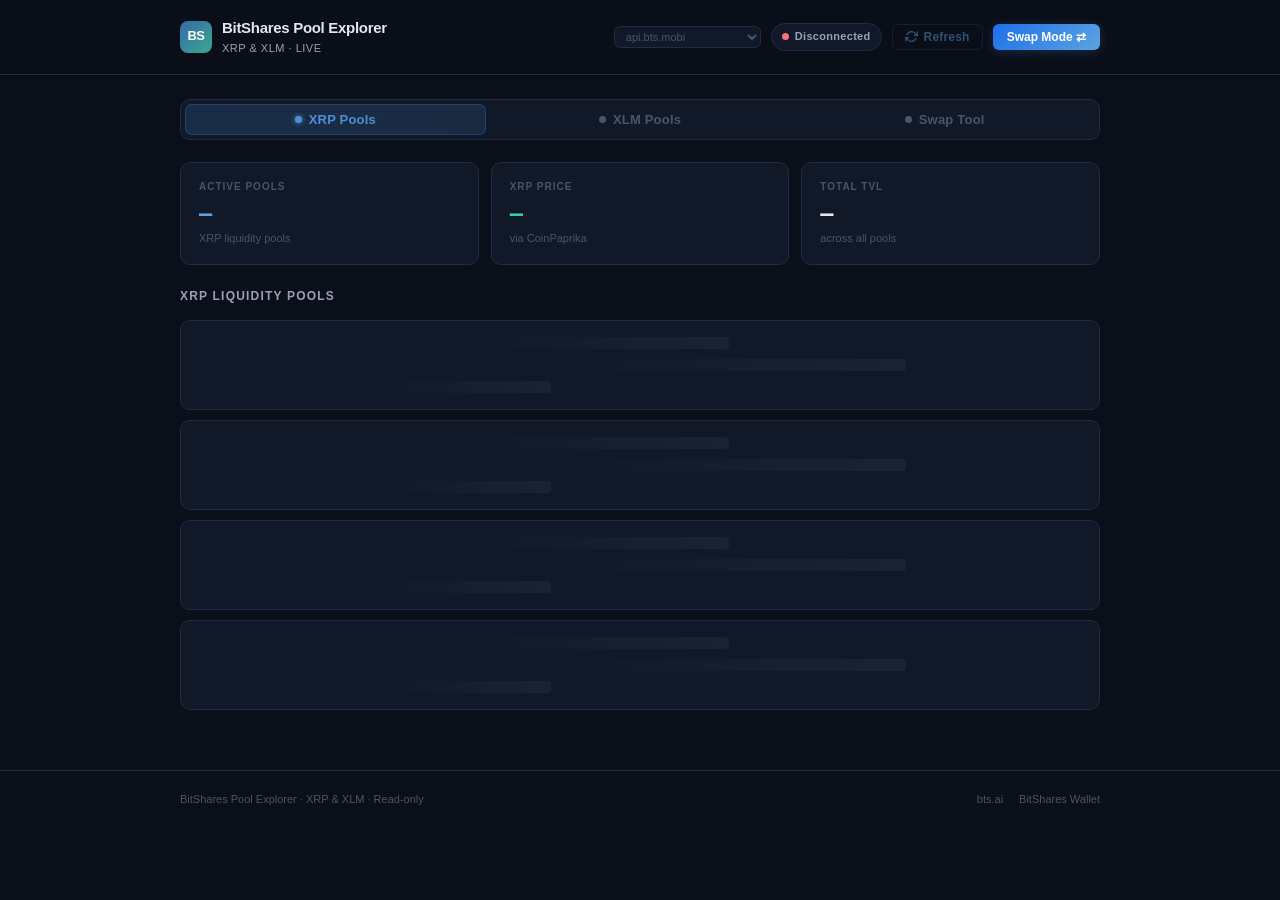
==== commit 52f7be43: "Add files via upload" ====
--- a/index.html
+++ b/index.html
@@ -4,6 +4,7 @@
   <meta charset="UTF-8" />
   <meta name="viewport" content="width=device-width, initial-scale=1.0" />
   <title>BitShares Pool Explorer · XRP &amp; XLM</title>
+  <link rel="stylesheet" href="style.css" />
   <style>
     /* ── Reset & Base ─────────────────────────────────────────── */
     *, *::before, *::after { box-sizing: border-box; margin: 0; padding: 0; }
@@ -161,13 +162,30 @@
       color: var(--xlm-light);
       box-shadow: inset 0 0 0 1px rgba(45,110,94,.4);
     }
+    .tab-btn.active-swap {
+      background: linear-gradient(135deg, rgba(91,163,224,.25) 0%, rgba(88,166,255,.15) 100%);
+      color: var(--accent);
+      box-shadow: inset 0 0 0 1px rgba(91,163,224,.4);
+    }
 
     .tab-dot {
       width: 7px; height: 7px; border-radius: 50%; flex-shrink: 0;
     }
     .tab-btn.active-xrp .tab-dot { background: var(--xrp-light); box-shadow: 0 0 5px var(--xrp-light); }
     .tab-btn.active-xlm .tab-dot { background: var(--xlm-light); box-shadow: 0 0 5px var(--xlm-light); }
-    .tab-btn:not(.active-xrp):not(.active-xlm) .tab-dot { background: var(--text-mute); }
+    .tab-btn.active-swap .tab-dot { background: var(--accent); box-shadow: 0 0 5px var(--accent); }
+    .tab-btn:not(.active-xrp):not(.active-xlm):not(.active-swap) .tab-dot { background: var(--text-mute); }
+
+    /* ── Swap Button in Header ────────────────────────────────── */
+    .btn-swap-header {
+      display: flex; align-items: center; gap: 8px;
+      font-size: 12px; font-weight: 700; color: #fff;
+      background: linear-gradient(135deg, var(--accent-dim, #1f6feb) 0%, var(--accent, #58a6ff) 100%);
+      border: none; border-radius: var(--radius-sm); padding: 6px 14px;
+      cursor: pointer; transition: var(--tr); box-shadow: 0 2px 10px rgba(88,166,255,0.2);
+    }
+    .btn-swap-header:hover { transform: translateY(-1px); box-shadow: 0 4px 15px rgba(88,166,255,0.3); }
+    .btn-swap-header:active { transform: translateY(0); }
 
     /* ── Main ─────────────────────────────────────────────────── */
     main { padding: 24px 0 60px; }
@@ -413,6 +431,9 @@
           </svg>
           Refresh
         </button>
+        <button class="btn-swap-header" onclick="switchTab('swap')">
+          Swap Mode ⇄
+        </button>
       </div>
     </div>
   </div>
@@ -429,6 +450,9 @@
       </button>
       <button class="tab-btn" id="tabXLM" onclick="switchTab('xlm')">
         <span class="tab-dot"></span> XLM Pools
+      </button>
+      <button class="tab-btn" id="tabSwap" onclick="switchTab('swap')">
+        <span class="tab-dot"></span> Swap Tool
       </button>
     </div>
 
@@ -463,7 +487,6 @@
       </div>
     </div>
 
-    <!-- ── XLM Panel ──────────────────────────────────────────── -->
     <div class="tab-panel" id="panelXLM">
       <div class="summary-bar">
         <div class="stat-card">
@@ -493,6 +516,182 @@
       </div>
     </div>
 
+    <!-- ── Swap Panel ──────────────────────────────────────────── -->
+    <div class="tab-panel" id="panelSwap">
+      <div id="swap-app">
+        <!-- ── Sub Header ────────────────────────────────────────────────── -->
+        <div class="section-head">
+          <div class="section-title">IOB XRP ⇄ IOB XLM Swap</div>
+          <div id="conn-status" class="status-badge disconnected">Disconnected</div>
+        </div>
+
+        <!-- ── Route diagram ───────────────────────────────────────────────── -->
+        <section class="route-diagram" aria-label="Route overview">
+          <div id="route-display" style="display: contents;">
+            <div class="route-node sell">
+              <div class="asset-icon xrp" id="icon-sell">X</div>
+              <span class="symbol" id="symbol-sell">IOB.XRP</span>
+              <span class="label">sell</span>
+            </div>
+            <div class="route-hop">
+              <div class="pool-tag" id="tag-pool-1">Pool 1.19.133</div>
+              <div class="hop-arrow">⇒</div>
+              <div class="mid-asset">
+                 <div class="asset-icon bts">B</div>
+                 BTS
+              </div>
+              <div class="hop-arrow">⇒</div>
+              <div class="pool-tag" id="tag-pool-2">Pool 1.19.399</div>
+            </div>
+            <div class="route-node buy">
+              <div class="asset-icon xlm" id="icon-buy">L</div>
+              <span class="symbol" id="symbol-buy">IOB.XLM</span>
+              <span class="label">receive</span>
+            </div>
+          </div>
+        </section>
+
+        <!-- ── Input form ───────────────────────────────────────────────────── -->
+        <section class="card" id="input-section">
+          <div class="toggle-row">
+            <h2>Swap Parameters</h2>
+            <button id="btn-toggle-dir" class="btn-toggle">Swap Direction ⇄</button>
+          </div>
+
+          <div class="field-group">
+            <label for="amount-input" id="label-amount">Amount to sell (IOB.XRP)</label>
+            <input
+              id="amount-input"
+              type="number"
+              min="0.0001"
+              step="0.0001"
+              value="100"
+              placeholder="e.g. 100"
+            />
+          </div>
+
+          <div class="field-group">
+            <label for="slippage-input">Slippage tolerance (%)</label>
+            <input
+              id="slippage-input"
+              type="number"
+              min="0.1"
+              max="10"
+              step="0.1"
+              value="0.5"
+              placeholder="0.5"
+            />
+          </div>
+
+          <div class="field-group">
+            <label for="account-input">
+              Account ID
+              <span class="hint">(optional — required for transaction output)</span>
+            </label>
+            <input
+              id="account-input"
+              type="text"
+              placeholder="e.g. 1.2.12345"
+              autocomplete="off"
+              spellcheck="false"
+            />
+            <div id="account-verify" class="account-name-badge hidden"></div>
+          </div>
+
+          <div class="btn-row">
+            <button id="btn-refresh" class="btn primary" disabled>
+              Fetch Live Prices
+            </button>
+            <button id="btn-connect" class="btn secondary">
+              Connect to Node
+            </button>
+          </div>
+        </section>
+
+        <!-- ── Results ─────────────────────────────────────────────────────── -->
+        <section class="card hidden" id="results-section">
+          <h2>Path Analysis</h2>
+
+          <div class="summary-grid">
+            <div class="summary-item">
+              <span class="s-label">You sell</span>
+              <span class="s-value" id="res-sell">—</span>
+            </div>
+            <div class="summary-item">
+              <span class="s-label">Intermediate BTS</span>
+              <span class="s-value" id="res-mid">—</span>
+            </div>
+            <div class="summary-item">
+              <span class="s-label">You receive</span>
+              <span class="s-value" id="res-receive">—</span>
+            </div>
+            <div class="summary-item">
+              <span class="s-label">Effective rate</span>
+              <span class="s-value" id="res-rate">—</span>
+            </div>
+          </div>
+
+          <h3>Leg Details</h3>
+          <table id="legs-table">
+            <thead>
+              <tr>
+                <th>Leg</th>
+                <th>Pool</th>
+                <th>Sell</th>
+                <th>Buy</th>
+                <th>Amount In</th>
+                <th>Amount Out</th>
+                <th>Min Receive</th>
+                <th>Fee (bps)</th>
+                <th>Price Impact</th>
+              </tr>
+            </thead>
+            <tbody id="legs-body"></tbody>
+          </table>
+
+          <h3>Pool Reserves</h3>
+          <table id="reserves-table">
+            <thead>
+              <tr>
+                <th>Pool</th>
+                <th>Asset A</th>
+                <th>Reserve A</th>
+                <th>Asset B</th>
+                <th>Reserve B</th>
+              </tr>
+            </thead>
+            <tbody id="reserves-body"></tbody>
+          </table>
+        </section>
+
+        <!-- ── Transaction output ──────────────────────────────────────────── -->
+        <section class="card hidden" id="tx-section">
+          <h2>Transaction Output</h2>
+          <p class="tx-note">
+            Account ID is required to generate a transaction.
+            The deep link opens directly in the
+            <a href="https://github.com/bitshares/beet" target="_blank" rel="noopener">Beet</a>
+            desktop wallet for signing.
+          </p>
+
+          <div class="btn-row">
+            <button id="btn-deeplink" class="btn primary">Open in Beet (deep link)</button>
+            <button id="btn-copy-json" class="btn secondary">Copy JSON</button>
+            <button id="btn-download-json" class="btn secondary">Download JSON</button>
+            <button id="btn-copy-deeplink" class="btn secondary">Copy Deep Link</button>
+          </div>
+
+          <pre id="tx-json-preview" class="code-block"></pre>
+        </section>
+
+        <!-- ── Log ─────────────────────────────────────────────────────────── -->
+        <section class="card" id="log-section">
+          <h2>Log</h2>
+          <div id="log-output" role="log" aria-live="polite"></div>
+        </section>
+      </div>
+    </div>
+
   </div>
 </main>
 
@@ -624,13 +823,15 @@
     // Panels
     $('panelXRP').classList.toggle('active', tab === 'xrp');
     $('panelXLM').classList.toggle('active', tab === 'xlm');
+    $('panelSwap').classList.toggle('active', tab === 'swap');
 
     // Tab buttons
     $('tabXRP').className = 'tab-btn' + (tab === 'xrp' ? ' active-xrp' : '');
     $('tabXLM').className = 'tab-btn' + (tab === 'xlm' ? ' active-xlm' : '');
+    $('tabSwap').className = 'tab-btn' + (tab === 'swap' ? ' active-swap' : '');
 
     // Theme
-    applyTokenTheme(tab);
+    if (tab !== 'swap') applyTokenTheme(tab);
 
     // Lazy-load: fetch XLM data the first time the tab is opened
     if (tab === 'xlm' && !state.xlm.loaded && !state.xlm.loading) {
@@ -709,36 +910,68 @@
     const assetMap = {};
     assetObjs.filter(Boolean).forEach(a => { assetMap[a.id] = a; });
 
-    return valid.map(pool => {
+    // Calculate 24h ago timestamp
+    const oneDayAgo = new Date(Date.now() - 24 * 60 * 60 * 1000).getTime();
+
+    const poolsWithHistory = await Promise.all(valid.map(async pool => {
       const assetA = assetMap[pool.asset_a] || { symbol: '?', precision: 5 };
       const assetB = assetMap[pool.asset_b] || { symbol: '?', precision: 5 };
       const amtA   = pool.balance_a / Math.pow(10, assetA.precision);
       const amtB   = pool.balance_b / Math.pow(10, assetB.precision);
 
-      // Identify the native-token side (XRP or XLM)
       const isTokA = cfg.tokenSymbolPattern.test(assetA.symbol);
       const isTokB = cfg.tokenSymbolPattern.test(assetB.symbol);
       const tokAmt = isTokA ? amtA : isTokB ? amtB : amtB;
-
-      // TVL = 2 × native-token balance (balanced pool invariant)
       const tvl = 2 * tokAmt;
 
-      // Price ratio: units of the non-native asset per 1 native token
+      // Fetch history for Volume/APY
+      let volume24h = 0;
+      try {
+        const poolAccount = pool.id.replace('1.19.', '1.2.');
+        const history = await rpc('get_account_history', [poolAccount, '1.11.0', 50, '1.11.0']);
+        
+        history.forEach(item => {
+          const op = item[1];
+          if (op.op[0] === 83 && op.op[1].pool === pool.id) {
+            const time = new Date(op.block_time + 'Z').getTime();
+            if (time >= oneDayAgo) {
+              const sellAmt = parseInt(op.op[1].amount_to_sell.amount);
+              const sellAsset = op.op[1].amount_to_sell.asset_id;
+              const assetInfo = assetMap[sellAsset];
+              if (assetInfo) {
+                const normalizedAmt = sellAmt / Math.pow(10, assetInfo.precision);
+                // Convert to native token volume
+                if (cfg.tokenSymbolPattern.test(assetInfo.symbol)) {
+                  volume24h += normalizedAmt;
+                } else {
+                  // If selling other asset, use pool ratio or simple mirror
+                  volume24h += (normalizedAmt * (tokAmt / (isTokA ? amtB : amtA)));
+                }
+              }
+            }
+          }
+        });
+      } catch (e) { console.warn('History fetch failed for', pool.id); }
+
+      const feeRate = (pool.taker_fee_percent || 20) / 10000; // Default 0.2%
+      const apy = tvl > 0 ? ((volume24h * feeRate * 365) / tvl) * 100 : 0;
+
       let ratio = 0, ratioSymbol = '';
       if (isTokA && amtA > 0) { ratio = amtB / amtA; ratioSymbol = assetB.symbol; }
-      else if (isTokB && amtB > 0) { ratio = amtA / amtB; ratioSymbol = assetA.symbol; }
-
-      const feePct = pool.taker_fee_percent != null
-        ? (pool.taker_fee_percent / 100).toFixed(2) + '%' : '—';
+      else if (isTokB && amtB > 0) { ratio = amtA / amtB; ratioSymbol = assetB.symbol; }
 
       return {
         id: pool.id,
         name: cfg.labels[pool.id] || `${assetA.symbol}/${assetB.symbol}`,
         assetA: { symbol: assetA.symbol, amount: amtA },
         assetB: { symbol: assetB.symbol, amount: amtB },
-        tvl, ratio, ratioSymbol, feePct,
+        tvl, ratio, ratioSymbol, 
+        feePct: (pool.taker_fee_percent / 100).toFixed(2) + '%',
+        apy: apy.toFixed(2) + '%'
       };
-    });
+    }));
+
+    return poolsWithHistory;
   }
 
   async function fetchPrice(url) {
@@ -835,7 +1068,9 @@
               </div>
             </div>
             <div class="pool-metrics">
-              <div class="metric-label">TVL</div>
+              <div class="metric-label">APY</div>
+              <div class="metric-tvl" style="color:var(--green)">${pool.apy}</div>
+              <div class="metric-label" style="margin-top:8px">TVL</div>
               <div class="metric-tvl">${fmtToken(pool.tvl, cfg.tokenName)}</div>
               ${usdTVL ? `<div class="metric-usd">${usdTVL}</div>` : ''}
             </div>
@@ -941,5 +1176,6 @@
 
 })();
 </script>
+<script type="module" src="app.js"></script>
 </body>
 </html>
--- a/style.css
+++ b/style.css
@@ -0,0 +1,313 @@
+/* ── Swap Tool Styles ── */
+/* Scoped to #swap-app to prevent collision with Monitor */
+
+:root {
+  --bg-swap:          #0d1117;
+  --surface-swap:     #161b22;
+  --surface2-swap:    #21262d;
+  --border-swap:      #30363d;
+  --text-swap:        #e6edf3;
+  --text-muted-swap:  #8b949e;
+  --accent-swap:      #58a6ff;
+  --accent-dim-swap:  #1f6feb;
+  --green-swap:       #3fb950;
+  --yellow-swap:      #d29922;
+  --red-swap:         #f85149;
+  --orange-swap:      #e3b341;
+  --radius-swap:      8px;
+  --font-mono:   "SFMono-Regular", Consolas, "Liberation Mono", Menlo, monospace;
+}
+
+#swap-app {
+  display: flex;
+  flex-direction: column;
+  gap: 1.5rem;
+  padding: 1rem 0;
+  color: var(--text-swap);
+}
+
+/* ── Connection status badge ─────────────────────────────────────────────── */
+#swap-app .status-badge {
+  padding: 0.25rem 0.75rem;
+  border-radius: 999px;
+  font-size: 0.75rem;
+  font-weight: 600;
+  text-transform: uppercase;
+  letter-spacing: 0.05em;
+  white-space: nowrap;
+}
+#swap-app .status-badge.disconnected { background: var(--surface2-swap); color: var(--text-muted-swap); border: 1px solid var(--border-swap); }
+#swap-app .status-badge.connecting   { background: #2d2a1a; color: var(--orange-swap); border: 1px solid var(--orange-swap); }
+#swap-app .status-badge.connected    { background: #122d1a; color: var(--green-swap);  border: 1px solid var(--green-swap); }
+#swap-app .status-badge.error        { background: #2d1a1a; color: var(--red-swap);    border: 1px solid var(--red-swap); }
+
+/* ── Route diagram ───────────────────────────────────────────────────────── */
+#swap-app .route-diagram {
+  display: flex;
+  align-items: center;
+  gap: 1rem;
+  background: var(--surface-swap);
+  border: 1px solid var(--border-swap);
+  border-radius: var(--radius-swap);
+  padding: 1.25rem 1.5rem;
+  flex-wrap: wrap;
+}
+#swap-app .route-node {
+  display: flex;
+  flex-direction: column;
+  align-items: center;
+  gap: 0.25rem;
+  min-width: 80px;
+}
+#swap-app .route-node .symbol {
+  font-size: 1.1rem;
+  font-weight: 700;
+}
+#swap-app .route-node.sell  .symbol { color: var(--red-swap); }
+#swap-app .route-node.buy   .symbol { color: var(--green-swap); }
+#swap-app .route-node .label {
+  font-size: 0.7rem;
+  text-transform: uppercase;
+  letter-spacing: 0.08em;
+  color: var(--text-muted-swap);
+}
+#swap-app .route-hop {
+  flex: 1;
+  display: flex;
+  align-items: center;
+  justify-content: center;
+  gap: 0.5rem;
+  flex-wrap: wrap;
+}
+#swap-app .pool-tag {
+  background: var(--surface2-swap);
+  border: 1px solid var(--border-swap);
+  border-radius: 4px;
+  padding: 0.2rem 0.5rem;
+  font-size: 0.72rem;
+  font-family: var(--font-mono);
+  color: var(--text-muted-swap);
+}
+#swap-app .hop-arrow { color: var(--accent-swap); font-size: 1.2rem; }
+#swap-app .mid-asset {
+  font-weight: 700;
+  color: var(--accent-swap);
+  font-size: 1rem;
+  display: flex;
+  align-items: center;
+}
+
+/* ── Card ────────────────────────────────────────────────────────────────── */
+#swap-app .card {
+  background: var(--surface-swap);
+  border: 1px solid var(--border-swap);
+  border-radius: var(--radius-swap);
+  padding: 1.5rem;
+  display: flex;
+  flex-direction: column;
+  gap: 1rem;
+}
+#swap-app .card h2 {
+  font-size: 1.1rem;
+  font-weight: 600;
+  color: var(--text-swap);
+  border-bottom: 1px solid var(--border-swap);
+  padding-bottom: 0.5rem;
+}
+#swap-app .card h3 {
+  font-size: 0.95rem;
+  font-weight: 600;
+  color: var(--text-muted-swap);
+  margin-top: 0.5rem;
+}
+
+/* ── Form fields ─────────────────────────────────────────────────────────── */
+#swap-app .field-group {
+  display: flex;
+  flex-direction: column;
+  gap: 0.4rem;
+}
+#swap-app label {
+  font-size: 0.85rem;
+  font-weight: 500;
+  color: var(--text-muted-swap);
+}
+#swap-app .hint {
+  font-weight: 400;
+  font-size: 0.78rem;
+  color: var(--text-muted-swap);
+  margin-left: 0.4rem;
+}
+#swap-app input[type="number"],
+#swap-app input[type="text"] {
+  background: var(--surface2-swap);
+  border: 1px solid var(--border-swap);
+  border-radius: var(--radius-swap);
+  color: var(--text-swap);
+  font-size: 0.95rem;
+  padding: 0.5rem 0.75rem;
+  width: 100%;
+  outline: none;
+  transition: border-color 0.15s;
+}
+#swap-app input:focus { border-color: var(--accent-dim-swap); }
+#swap-app input::placeholder { color: var(--text-muted-swap); }
+
+/* ── Buttons ─────────────────────────────────────────────────────────────── */
+#swap-app .btn-row {
+  display: flex;
+  flex-wrap: wrap;
+  gap: 0.6rem;
+}
+#swap-app .btn {
+  padding: 0.5rem 1.1rem;
+  border-radius: var(--radius-swap);
+  font-size: 0.875rem;
+  font-weight: 600;
+  cursor: pointer;
+  border: none;
+  transition: opacity 0.15s, background 0.15s;
+}
+#swap-app .btn:disabled { opacity: 0.4; cursor: not-allowed; }
+#swap-app .btn.primary   { background: var(--accent-dim-swap); color: #fff; }
+#swap-app .btn.primary:not(:disabled):hover  { background: var(--accent-swap); }
+#swap-app .btn.secondary { background: var(--surface2-swap); color: var(--text-swap); border: 1px solid var(--border-swap); }
+#swap-app .btn.secondary:not(:disabled):hover { border-color: var(--accent-swap); color: var(--accent-swap); }
+
+/* ── Summary grid ────────────────────────────────────────────────────────── */
+#swap-app .summary-grid {
+  display: grid;
+  grid-template-columns: repeat(auto-fit, minmax(160px, 1fr));
+  gap: 1rem;
+}
+#swap-app .summary-item {
+  background: var(--surface2-swap);
+  border: 1px solid var(--border-swap);
+  border-radius: var(--radius-swap);
+  padding: 0.75rem 1rem;
+  display: flex;
+  flex-direction: column;
+  gap: 0.25rem;
+}
+#swap-app .s-label { font-size: 0.75rem; color: var(--text-muted-swap); text-transform: uppercase; letter-spacing: 0.05em; }
+#swap-app .s-value { font-size: 1.05rem; font-weight: 700; font-family: var(--font-mono); }
+
+/* ── Tables ──────────────────────────────────────────────────────────────── */
+#swap-app table {
+  width: 100%;
+  border-collapse: collapse;
+  font-size: 0.82rem;
+  overflow-x: auto;
+  display: block;
+}
+#swap-app th, #swap-app td {
+  padding: 0.5rem 0.65rem;
+  text-align: right;
+  border-bottom: 1px solid var(--border-swap);
+  white-space: nowrap;
+}
+#swap-app th { color: var(--text-muted-swap); font-weight: 600; text-transform: uppercase; font-size: 0.72rem; letter-spacing: 0.05em; }
+#swap-app td:first-child, #swap-app th:first-child { text-align: left; }
+#swap-app tr:last-child td { border-bottom: none; }
+#swap-app tr:hover td { background: var(--surface2-swap); }
+
+/* ── Transaction section ─────────────────────────────────────────────────── */
+#swap-app .tx-note {
+  font-size: 0.85rem;
+  color: var(--text-muted-swap);
+}
+#swap-app .tx-note a { color: var(--accent-swap); text-decoration: none; }
+#swap-app .tx-note a:hover { text-decoration: underline; }
+#swap-app .code-block {
+  background: var(--surface2-swap);
+  border: 1px solid var(--border-swap);
+  border-radius: var(--radius-swap);
+  padding: 1rem;
+  font-family: var(--font-mono);
+  font-size: 0.78rem;
+  color: var(--text-muted-swap);
+  overflow-x: auto;
+  white-space: pre;
+  max-height: 320px;
+  overflow-y: auto;
+}
+
+/* ── Log ─────────────────────────────────────────────────────────────────── */
+#swap-app #log-output {
+  display: flex;
+  flex-direction: column;
+  gap: 0.2rem;
+  max-height: 220px;
+  overflow-y: auto;
+  font-family: var(--font-mono);
+  font-size: 0.8rem;
+}
+#swap-app .log-line { padding: 0.15rem 0; }
+#swap-app .log-line.info    { color: var(--text-muted-swap); }
+#swap-app .log-line.success { color: var(--green-swap); }
+#swap-app .log-line.error   { color: var(--red-swap); }
+#swap-app .log-line.warning { color: var(--orange-swap); }
+#swap-app .log-time { color: var(--border-swap); margin-right: 0.5em; }
+
+/* ── Utilities ───────────────────────────────────────────────────────────── */
+#swap-app .hidden { display: none !important; }
+
+#swap-app .warn { color: var(--orange-swap) !important; font-weight: 600; }
+#swap-app .success { color: var(--green-swap) !important; font-weight: 600; }
+
+/* ── Asset Icons ────────────────────────────────────────────────────────── */
+#swap-app .asset-icon {
+  display: inline-flex;
+  align-items: center;
+  justify-content: center;
+  width: 24px;
+  height: 24px;
+  border-radius: 50%;
+  background: var(--surface2-swap);
+  border: 1px solid var(--border-swap);
+  font-size: 0.7rem;
+  font-weight: 800;
+  margin-right: 0.5rem;
+  color: var(--text-swap);
+  flex-shrink: 0;
+}
+#swap-app .asset-icon.xrp { border-color: #23292f; background: #23292f; color: #fff; }
+#swap-app .asset-icon.xlm { border-color: #000; background: #000; color: #fff; }
+#swap-app .asset-icon.bts { border-color: var(--accent-dim-swap); background: var(--accent-dim-swap); color: #fff; }
+
+/* ── Copy Feedback ───────────────────────────────────────────────────────── */
+#swap-app .btn.copied {
+  background: var(--green-swap) !important;
+  color: #fff !important;
+  border-color: var(--green-swap) !important;
+}
+
+/* ── Account Verification ────────────────────────────────────────────────── */
+#swap-app .account-name-badge {
+  font-size: 0.75rem;
+  color: var(--green-swap);
+  margin-top: 0.25rem;
+  display: flex;
+  align-items: center;
+  gap: 0.25rem;
+}
+#swap-app .account-name-badge.loading { color: var(--text-muted-swap); }
+#swap-app .account-name-badge.error { color: var(--red-swap); }
+
+/* ── Toggle Switch ───────────────────────────────────────────────────────── */
+#swap-app .toggle-row {
+  display: flex;
+  align-items: center;
+  gap: 1rem;
+  margin-bottom: 0.5rem;
+}
+#swap-app .btn-toggle {
+  background: var(--surface2-swap);
+  border: 1px solid var(--border-swap);
+  color: var(--text-muted-swap);
+  padding: 0.3rem 0.6rem;
+  border-radius: 4px;
+  font-size: 0.75rem;
+  cursor: pointer;
+}
+#swap-app .btn-toggle:hover { border-color: var(--accent-swap); color: var(--text-swap); }
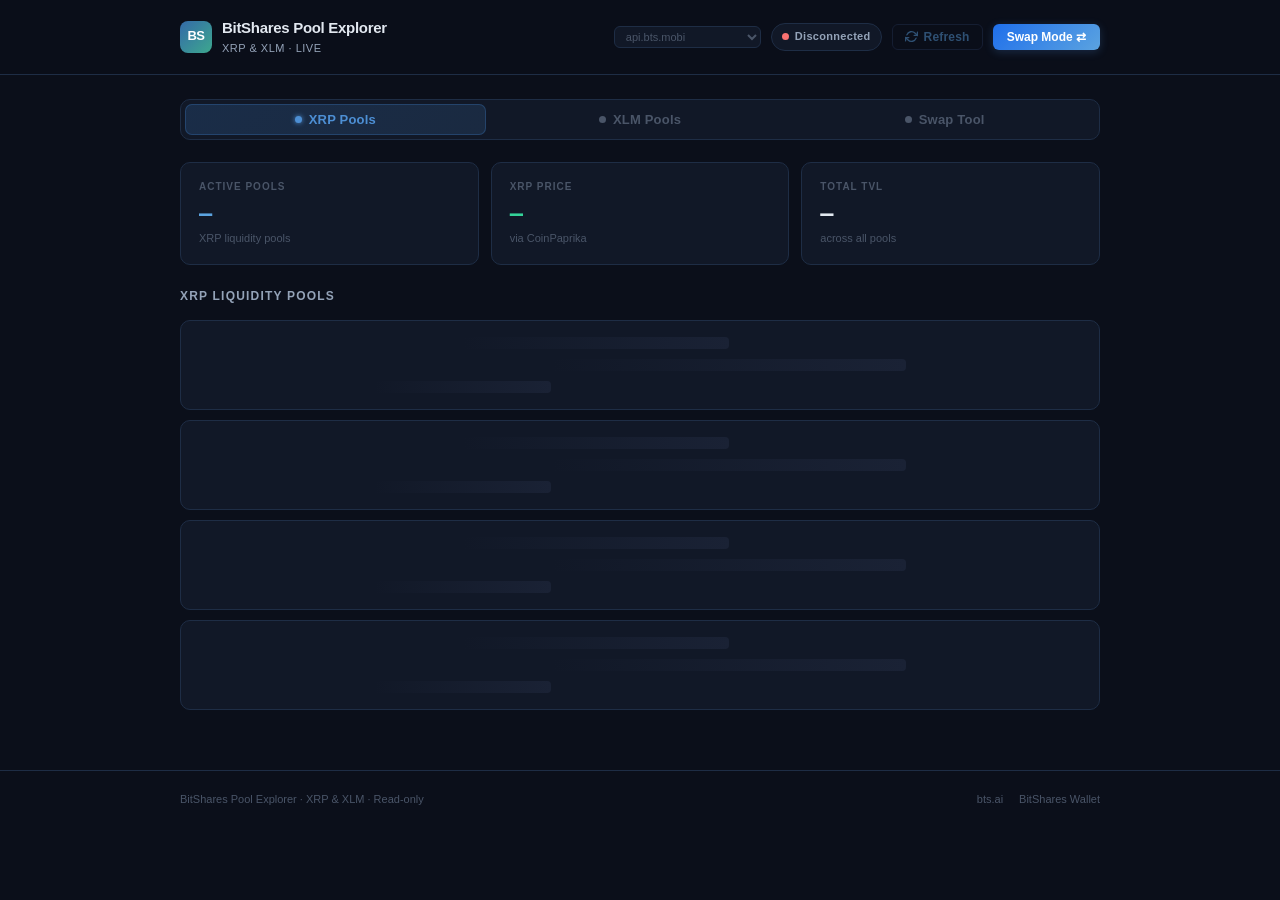
==== commit c275768f: "Add files via upload" ====
--- a/index.html
+++ b/index.html
@@ -731,7 +731,7 @@
     xlm: {
       ids: ['1.19.464', '1.19.399', '1.19.434'],
       labels: {
-        '1.19.464': 'TWENTIX / XLM',
+        '1.19.464': 'BTWTY / XLM',
         '1.19.399': 'BTS / XLM',
         '1.19.434': 'HONEST.MONEY / XLM',
       },
@@ -958,7 +958,7 @@
 
       let ratio = 0, ratioSymbol = '';
       if (isTokA && amtA > 0) { ratio = amtB / amtA; ratioSymbol = assetB.symbol; }
-      else if (isTokB && amtB > 0) { ratio = amtA / amtB; ratioSymbol = assetB.symbol; }
+      else if (isTokB && amtB > 0) { ratio = amtA / amtB; ratioSymbol = assetA.symbol; }
 
       return {
         id: pool.id,
